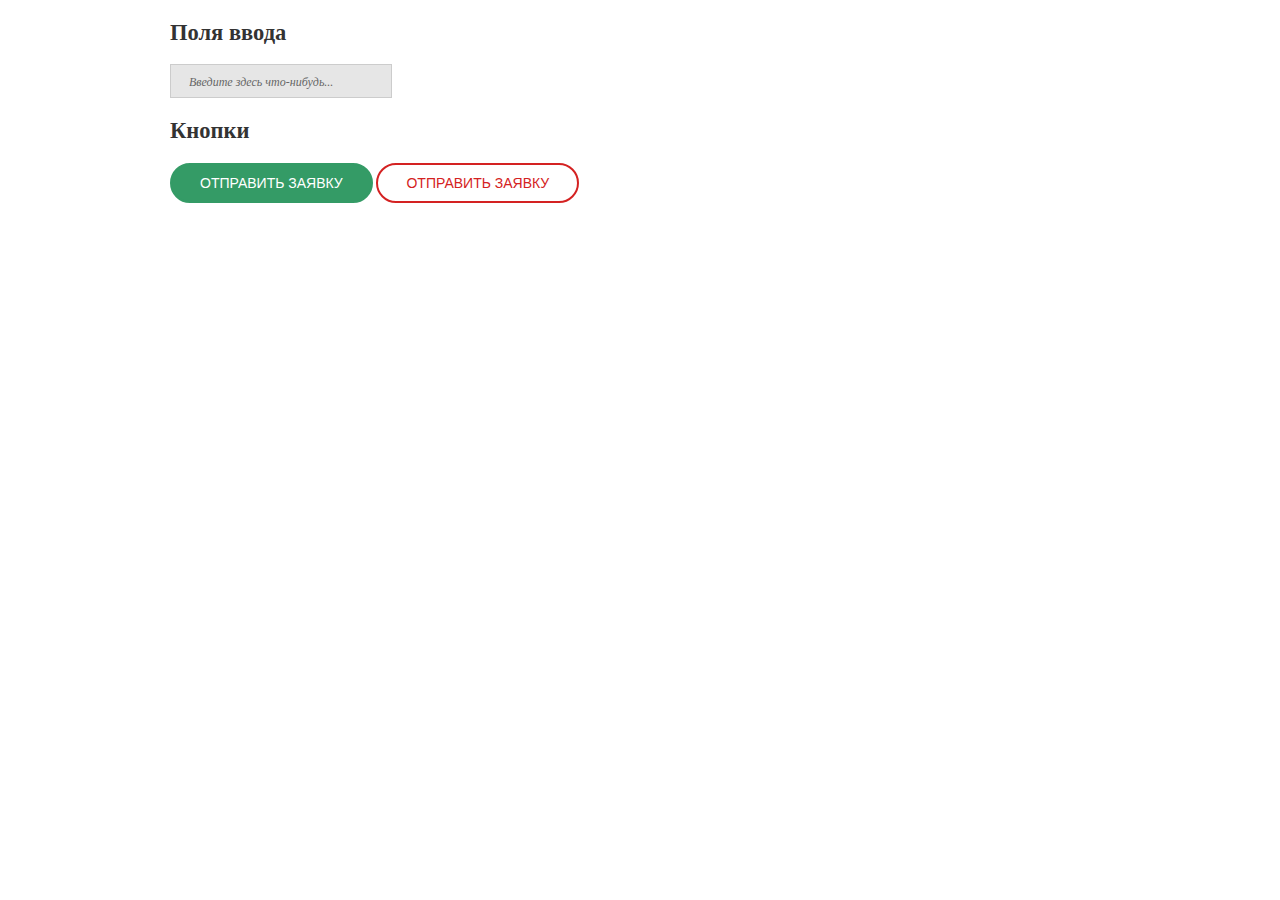
==== ui-kit.html @ a3b6e618 "Добавление файлов проекта" ====
<!DOCTYPE html>
<!--[if lt IE 8]><html class="no-js ie ltie8 ltie9" lang="ru"><![endif]-->
<!--[if IE 8]><html class="no-js ie ie8 ltie9" lang="ru"><![endif]-->
<!--[if IE 9]><html class="no-js ie ie9" lang="ru"><![endif]-->
<!--[if (gt IE 9)|!(IE)]><!--><html class="no-js" lang="ru"><!--><![endif]-->
<head>
	<meta charset="utf-8">
	<meta http-equiv="X-UA-Compatible" content="IE=edge">

	<link rel="stylesheet" href="css/normalize.css">
	<link rel="stylesheet" href="css/main.css">

	<!--[if lt IE 9]>
		<script src="js/html5shiv.min.js"></script>
		<script src="js/nwmatcher-1.2.5.js"></script>
		<script src="js/selectivizr-min.js"></script>
	<![endif]-->

	<title>Чисто</title>
</head>
<body>

	<div class="container">

		<h2>Поля ввода</h2>
		<input class="input" type="text" placeholder="Введите здесь что-нибудь...">

		<h2>Кнопки</h2>
		<a class="btn btn_fill" href="#">Отправить заявку</a>
		<button class="btn btn_line">Отправить заявку</button>
	</div>

	<script defer src="js/jquery-1.11.1.min.js"></script>
	<script defer src="js/scripts.js"></script>
</body>
</html>
---- css/main.css ----
/**
 * Типографика
 */
html {
    font: 15px/1.2 Georgia, serif;
    color: #333;
}




/**
 * Частоиспользуемые элементы
 */

/**
 * Поля ввода
 */
:-ms-input-placeholder {
    color: #666;
    font-size: 12px;
    font-style: italic;
}
/* Firefox 18- */
:-moz-placeholder {
    color: #666;
    font-size: 12px;
    font-style: italic;
}
/* Firefox 19+ */
::-moz-placeholder {
    color: #666;
    font-size: 12px;
    font-style: italic;
}
::-webkit-input-placeholder {
    color: #666;
    font-size: 12px;
    font-style: italic;
}

:focus:-ms-input-placeholder { opacity: 0; }
:focus::-moz-placeholder { opacity: 0; }
:focus::-moz-placeholder { opacity: 0; }
:focus::-webkit-input-placeholder { opacity: 0; }

.input {
    -webkit-box-sizing: border-box;
       -moz-box-sizing: border-box;
            box-sizing: border-box;
    max-width: 100%;
    height: 34px;
    padding: 0 18px;
    border: 1px solid #ccc;
    background: #e6e6e6;
}
    .ltie9 .input {
        line-height: 32px;
    }


/**
 * Кнопки
 */
.btn {
    -webkit-box-sizing: border-box;
       -moz-box-sizing: border-box;
            box-sizing: border-box;
    display: inline-block;
    vertical-align: middle;
    height: 40px;
    padding: 0 28px;
    border: 2px solid;
    font: 14px/36px Arial, sans-serif;
    text-decoration: none;
    text-transform: uppercase;
    border-radius: 9999px;
    -webkit-transition: .2s;
       -moz-transition: .2s;
         -o-transition: .2s;
            transition: .2s;
}
    .btn_fill {
        color: #fff;
        border-color: #349b66;
        background: #349b66;
    }
        .btn_fill:hover {
            color: #349b66;
            background: #fff;
        }
    .btn_line {
        color: #d42222;
        background: #fff;
    }
        .btn_line:hover {
            color: #fff;
            border-color: #d42222;
            background: #d42222;
        }




/**
 * Структурные элементы
 */
.container {
    margin-left: auto;
    margin-right: auto;
    padding-left: 30px;
    padding-right: 30px;
    max-width: 940px;
}
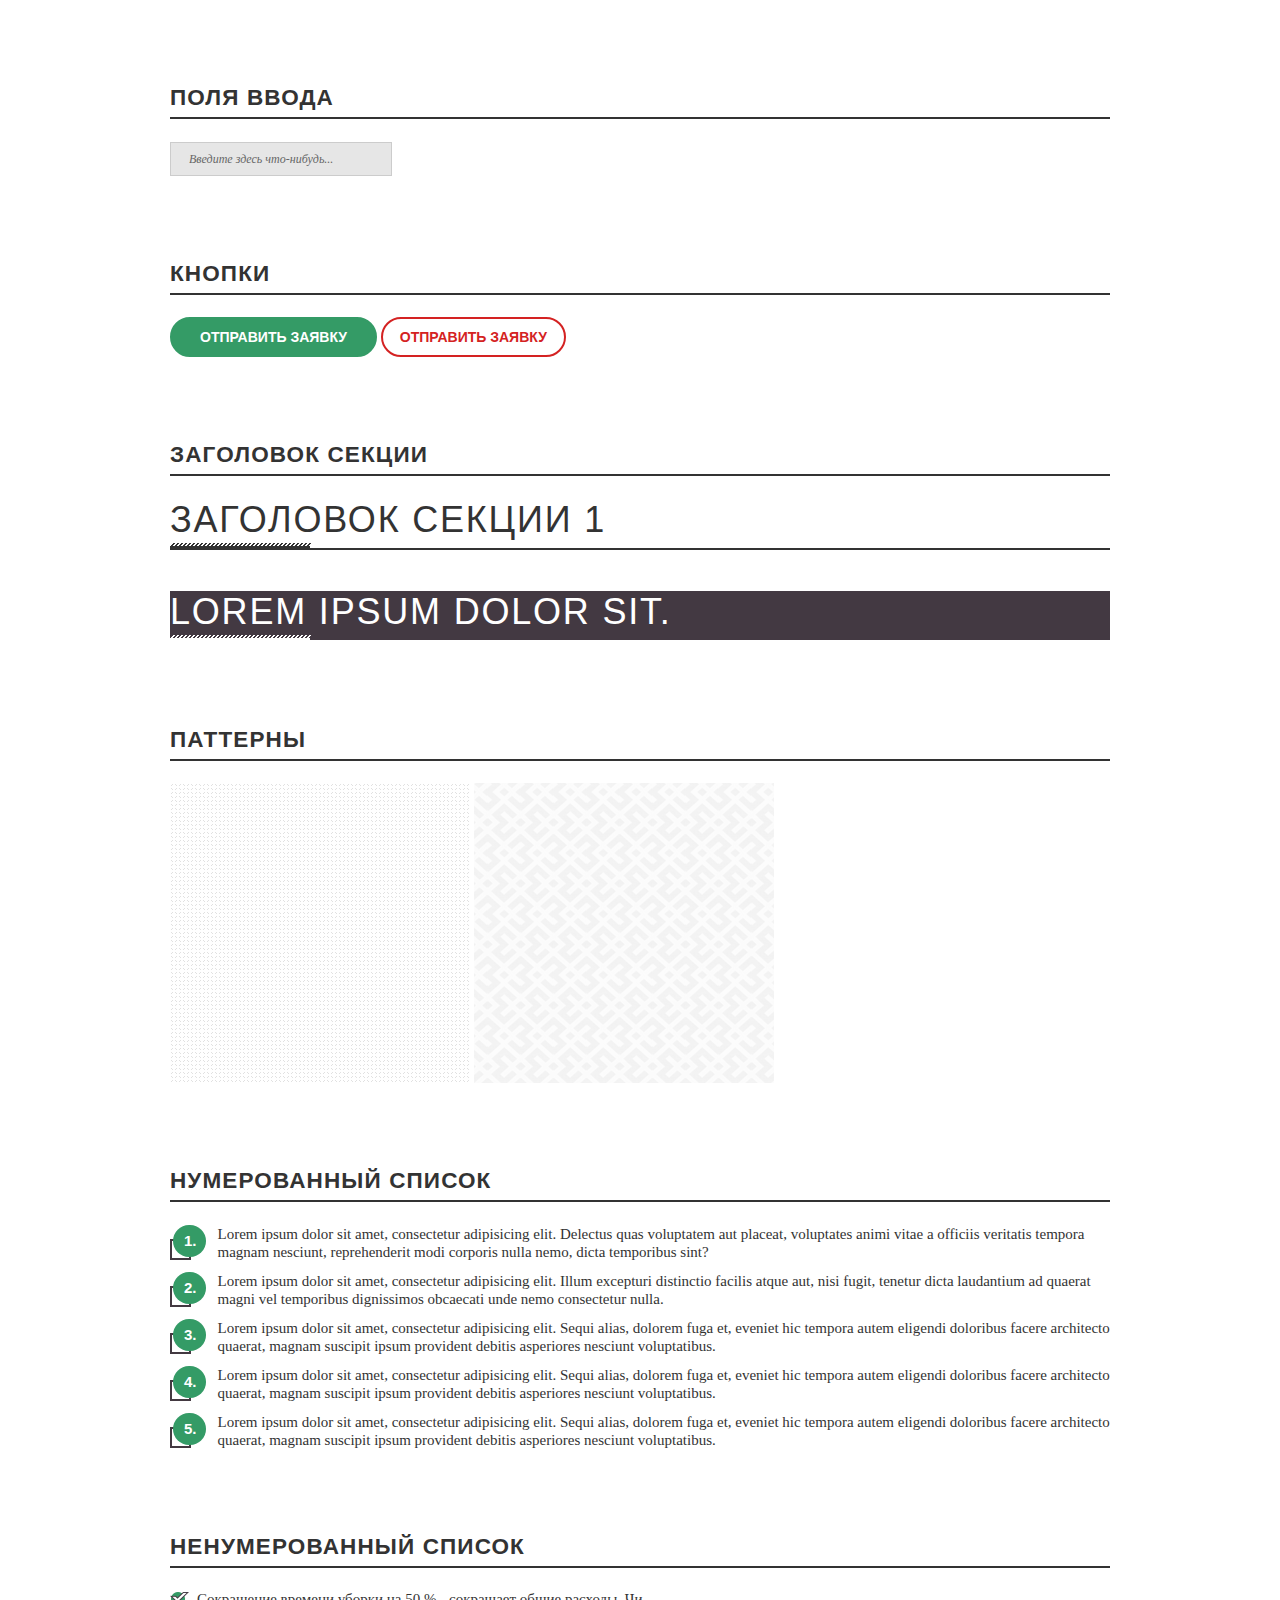
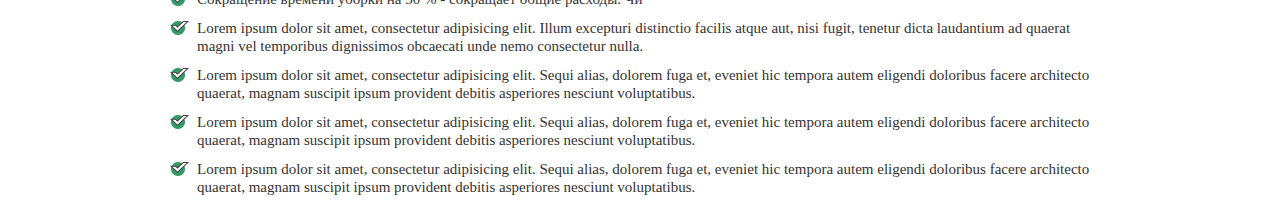
==== commit 00499c88: "Добавлено несколько UI-элементов" ====
--- a/ui-kit.html
+++ b/ui-kit.html
@@ -20,6 +20,18 @@
 </head>
 <body>
 
+	<style>
+		h2 {
+			margin-top: 3.75em;
+			margin-bottom: 1em;
+			padding-bottom: .25em;
+			border-bottom: 2px solid;
+			text-transform: uppercase;
+			font-family: sans-serif;
+			letter-spacing: 0.05em;
+		}
+	</style>
+
 	<div class="container">
 
 		<h2>Поля ввода</h2>
@@ -28,6 +40,36 @@
 		<h2>Кнопки</h2>
 		<a class="btn btn_fill" href="#">Отправить заявку</a>
 		<button class="btn btn_line">Отправить заявку</button>
+
+		<h2>Заголовок секции</h2>
+		<div class="section">
+			<h2 class="section__title">Заголовок секции 1</h2>
+		</div>
+		<div class="section section_dark">
+			<h2 class="section__title">Lorem ipsum dolor sit.</h2>
+		</div>
+
+		<h2>Паттерны</h2>
+		<div class="square-pattern" style="display: inline-block; vertical-align: top; width: 300px; height: 300px;"></div>
+		<div class="skew-pattern" style="display: inline-block; vertical-align: top; width: 300px; height: 300px;"></div>
+
+		<h2>Нумерованный список</h2>
+		<ol class="ordered-list">
+			<li class="ordered-list__item">Lorem ipsum dolor sit amet, consectetur adipisicing elit. Delectus quas voluptatem aut placeat, voluptates animi vitae a officiis veritatis tempora magnam nesciunt, reprehenderit modi corporis nulla nemo, dicta temporibus sint?</li>
+			<li class="ordered-list__item">Lorem ipsum dolor sit amet, consectetur adipisicing elit. Illum excepturi distinctio facilis atque aut, nisi fugit, tenetur dicta laudantium ad quaerat magni vel temporibus dignissimos obcaecati unde nemo consectetur nulla.</li>
+			<li class="ordered-list__item">Lorem ipsum dolor sit amet, consectetur adipisicing elit. Sequi alias, dolorem fuga et, eveniet hic tempora autem eligendi doloribus facere architecto quaerat, magnam suscipit ipsum provident debitis asperiores nesciunt voluptatibus.</li>
+			<li class="ordered-list__item">Lorem ipsum dolor sit amet, consectetur adipisicing elit. Sequi alias, dolorem fuga et, eveniet hic tempora autem eligendi doloribus facere architecto quaerat, magnam suscipit ipsum provident debitis asperiores nesciunt voluptatibus.</li>
+			<li class="ordered-list__item">Lorem ipsum dolor sit amet, consectetur adipisicing elit. Sequi alias, dolorem fuga et, eveniet hic tempora autem eligendi doloribus facere architecto quaerat, magnam suscipit ipsum provident debitis asperiores nesciunt voluptatibus.</li>
+		</ol>
+
+		<h2>Ненумерованный список</h2>
+		<ul class="unordered-list">
+			<li class="unordered-list__item">Сокращение времени уборки на 50 % - сокращает общие расходы. Чи</li>
+			<li class="unordered-list__item">Lorem ipsum dolor sit amet, consectetur adipisicing elit. Illum excepturi distinctio facilis atque aut, nisi fugit, tenetur dicta laudantium ad quaerat magni vel temporibus dignissimos obcaecati unde nemo consectetur nulla.</li>
+			<li class="unordered-list__item">Lorem ipsum dolor sit amet, consectetur adipisicing elit. Sequi alias, dolorem fuga et, eveniet hic tempora autem eligendi doloribus facere architecto quaerat, magnam suscipit ipsum provident debitis asperiores nesciunt voluptatibus.</li>
+			<li class="unordered-list__item">Lorem ipsum dolor sit amet, consectetur adipisicing elit. Sequi alias, dolorem fuga et, eveniet hic tempora autem eligendi doloribus facere architecto quaerat, magnam suscipit ipsum provident debitis asperiores nesciunt voluptatibus.</li>
+			<li class="unordered-list__item">Lorem ipsum dolor sit amet, consectetur adipisicing elit. Sequi alias, dolorem fuga et, eveniet hic tempora autem eligendi doloribus facere architecto quaerat, magnam suscipit ipsum provident debitis asperiores nesciunt voluptatibus.</li>
+		</ul>
 	</div>
 
 	<script defer src="js/jquery-1.11.1.min.js"></script>
--- a/css/main.css
+++ b/css/main.css
@@ -71,7 +71,7 @@
     height: 40px;
     padding: 0 28px;
     border: 2px solid;
-    font: 14px/36px Arial, sans-serif;
+    font: bold 14px/36px Arial, sans-serif;
     text-decoration: none;
     text-transform: uppercase;
     border-radius: 9999px;
@@ -90,6 +90,7 @@
             background: #fff;
         }
     .btn_line {
+        padding: 0 17px;
         color: #d42222;
         background: #fff;
     }
@@ -99,6 +100,159 @@
             background: #d42222;
         }
 
+
+
+/**
+ * Фоновый узор #1
+ */
+.square-pattern {
+    background-image: url("../img/design/square-pattern.png");
+    background-repeat: repeat;
+}
+
+
+
+/**
+ * Фоновый узор #2
+ */
+.skew-pattern {
+    background-image: url("../img/design/skew-pattern.png");
+    background-repeat: repeat;
+}
+
+
+
+/**
+ * Нумерованный список
+ */
+.ordered-list {
+    margin: 0;
+    padding: 0;
+    list-style: none;
+    counter-reset: count;
+}
+    .ordered-list__item {
+        position: relative;
+        margin-bottom: 11px;
+        /*padding-left: 47px;*/
+    }
+        .ordered-list__item:before {
+            content: counter(count) ".";
+            counter-increment: count;
+            position: relative;
+            z-index: 1;
+            margin: 0 12px 6px 3px;
+            float: left;
+            display: inline-block;
+            padding: 0 9px 0 11px;
+            height: 32px;
+            line-height: 32px;
+            text-align: center;
+            color: #fff;
+            font-weight: bold;
+            font-family: Arial, sans-serif;
+            border-radius: 9999px;
+            background: #349b66;
+        }
+        .ordered-list__item:after {
+            content: "";
+            position: absolute;
+            left: 0;
+            top: 14px;
+            width: 17px;
+            height: 17px;
+            border: 2px solid #433941;
+        }
+
+
+
+
+/**
+ * Ненумерованный список
+ */
+.unordered-list {
+    margin: 0;
+    padding: 0;
+    list-style: none;
+}
+    .unordered-list__item {
+        position: relative;
+        margin-bottom: 11px;
+        padding-left: 27px;
+    }
+        .unordered-list__item:before {
+            content: "";
+            position: absolute;
+            left: 0;
+            top: 2px;
+            width: 19px;
+            height: 14px;
+            background: url("../img/design/check.png") no-repeat;
+        }
+
+
+
+/**
+ * Лого
+ */
+.logo {
+    margin: 0;
+    padding: 0;
+    display: inline-block;
+    vertical-align: middle;
+    width: 159px;
+    height: 28px;
+    font: 0/0 a;
+    background: url("../img/design/logo.png") no-repeat;
+}
+    .logo__link {
+        display: block;
+        height: 100%;
+    }
+
+
+
+
+/**
+ * Контакты
+ */
+.contacts {
+    display: inline-block;
+    padding-left: 40px;
+    line-height: 1.25;
+}
+    .contacts__title {
+        position: relative;
+        margin: 0;
+        font-size: inherit;
+        font-weight: normal;
+    }
+        .contacts__title:before {
+            content: "";
+            position: absolute;
+            left: 3px;
+            top: 100%;
+            margin-top: 2px;
+            width: 24px;
+            height: 24px;
+            background: url("../img/design/phone.png") no-repeat;
+        }
+    .contacts__link {
+        display: block;
+        color: inherit;
+        text-decoration: none;
+        -webkit-transition: .2s;
+           -moz-transition: .2s;
+             -o-transition: .2s;
+                transition: .2s;
+    }
+        .contacts__link:hover {
+            text-shadow: 1px 1px 1px #aaa;
+        }
+    .contacts__phone {
+        font-size: 142.8571%;
+        color: #349b66;
+    }
 
 
 
@@ -111,4 +265,154 @@
     padding-left: 30px;
     padding-right: 30px;
     max-width: 940px;
-}+    width: 940px;
+}
+
+.cf:after {
+    content: "";
+    display: table;
+    clear: both;
+}
+
+/*.row {
+    margin-left: -10px;
+    margin-right: -10px;
+}
+
+.col {
+    -webkit-box-sizing: border-box;
+       -moz-box-sizing: border-box;
+            box-sizing: border-box;
+    min-height: 1px;
+    float: left;
+    padding-left: 10px;
+    padding-right: 10px;
+}
+    .col_w_1  { width: 8.333333333333332%; }
+    .col_w_2  { width: 16.666666666666664%; }
+    .col_w_3  { width: 25%; }
+    .col_w_4  { width: 33.33333333333333%; }
+    .col_w_5  { width: 41.66666666666667%; }
+    .col_w_6  { width: 50%; }
+    .col_w_7  { width: 58.333333333333336%; }
+    .col_w_8  { width: 66.66666666666666%; }
+    .col_w_9  { width: 75%; }
+    .col_w_10 { width: 83.33333333333334%; }
+    .col_w_11 { width: 91.66666666666666%; }
+    .col_w_12 { width: 100%; }*/
+
+
+
+
+/**
+ *
+ */
+.panel {
+    min-height: 87px;
+    font-size: 14px;
+    background: #fff;
+}
+    .panel__inner {
+        overflow: hidden;
+    }
+    /*.panel__item {
+        width: 25%;
+        line-height: normal;
+    }*/
+    .panel__title {
+        margin-top: 27px;
+        margin-right: 90px;
+        float: left;
+    }
+    .panel__sub-title {
+        margin-top: 22px;
+        float: left;
+        max-width: 25%;
+        font-size: 16px;
+        font-style: italic;
+        font-weight: normal;
+    }
+    .panel__cta {
+        margin-top: 24px;
+        float: right;
+    }
+    .panel__contacts {
+        margin-top: 10px;
+        margin-left: 31px;
+        float: right;
+        text-align: right;
+    }
+
+
+
+
+/**
+ * Основная навигация для сайта
+ */
+.nav {
+    color: #fff;
+    background: url("../img/design/nav-bg.png") no-repeat 50% 0 #080504;
+}
+    .nav__inner {
+        display: table;
+        border-collapse: collapse;
+        width: 100%;
+    }
+    .nav__link {
+        display: table-cell;
+        vertical-align: middle;
+        padding: 0 9px;
+        height: 50px;
+        color: inherit;
+        text-decoration: none;
+        -webkit-transition: .12s linear;
+           -moz-transition: .12s linear;
+             -o-transition: .12s linear;
+                transition: .12s linear;
+    }
+    .nav__text {
+        border-bottom: 1px solid;
+        -webkit-transition: inherit;
+           -moz-transition: inherit;
+             -o-transition: inherit;
+                transition: inherit;
+    }
+        .nav__link_active {
+            text-decoration: none;
+            color: #d42222;
+            pointer-events: none;
+        }
+        .nav__link:hover {
+            background-color: rgba(255, 255, 255, .14);
+        }
+            .nav__link_active .nav__text,
+            .nav__link:hover .nav__text {
+                border-color: transparent;
+            }
+
+
+/**
+ * Раздел
+ */
+.section {}
+    .section__title {
+        margin: 0 0 41px;
+        padding: 0;
+        font: 36px Arial, sans-serif;
+    }
+        .section__title:after {
+            content: "";
+            margin-top: 2px;
+            display: block;
+            height: 5px;
+            width: 141px;
+            background: url("../img/design/title.png") no-repeat;
+        }
+
+    .section_dark {
+        color: #fff;
+        background-color: #433942;
+    }
+        .section_dark .section__title:after {
+            background-position: 0 100%;
+        }